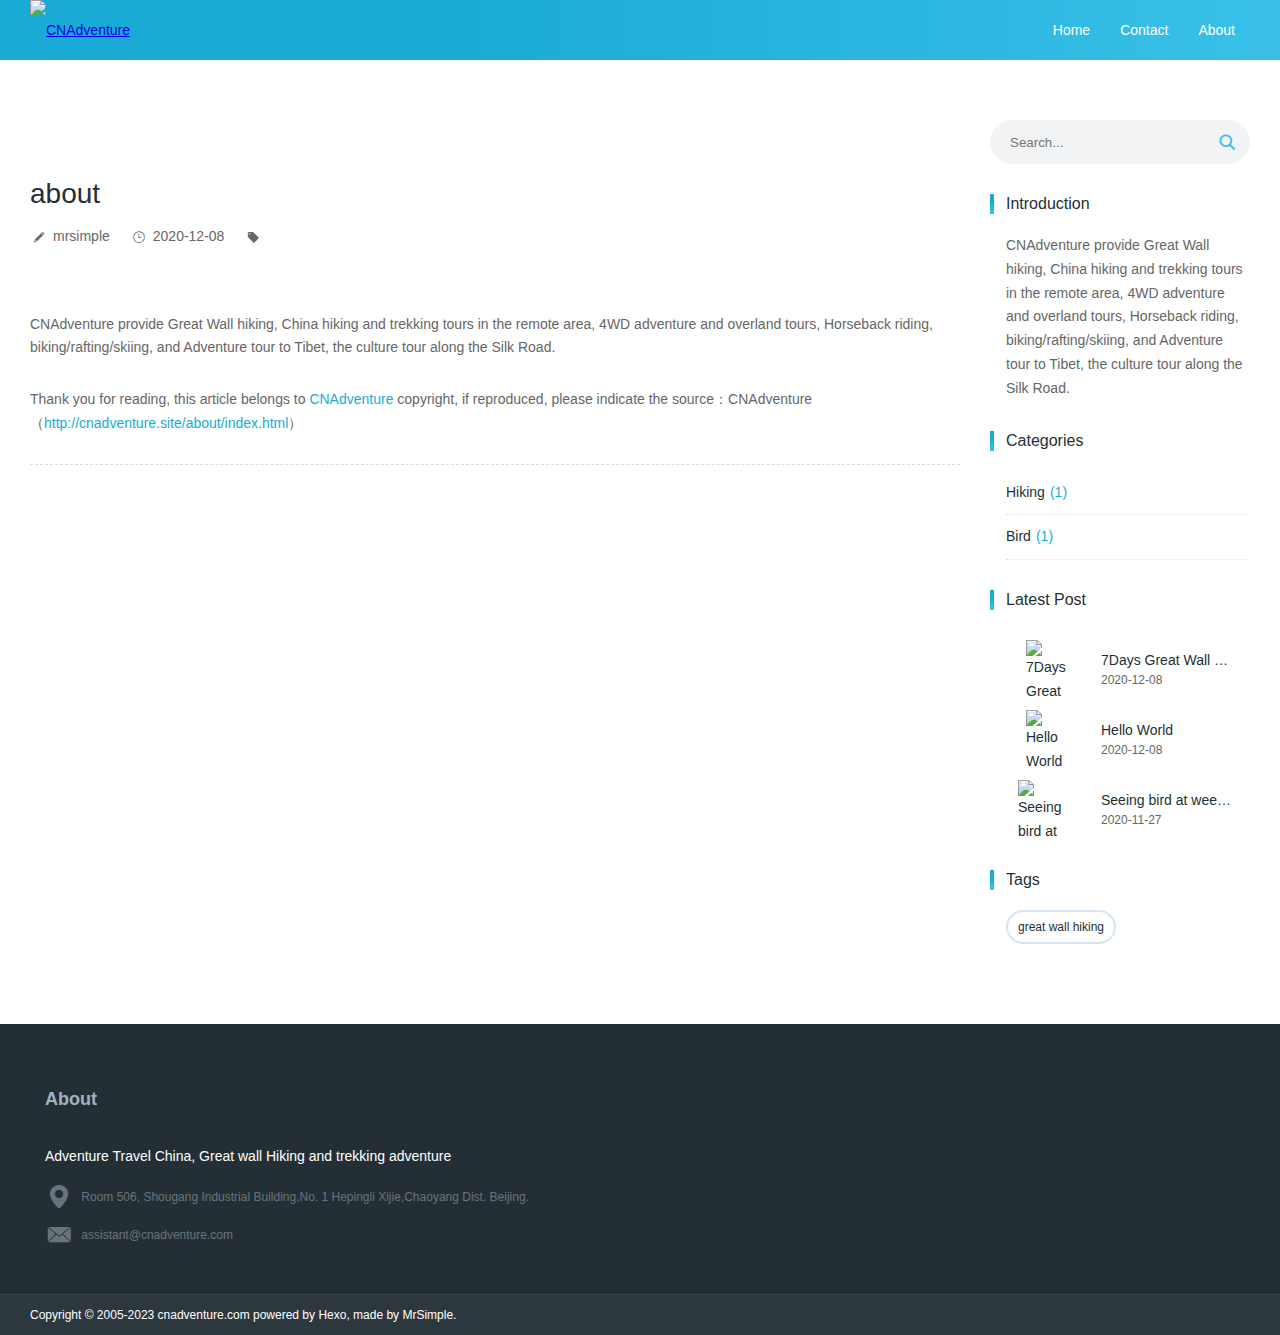
==== about/index.html @ 5b3c6d32 "Site updated: 2020-12-08 16:48:23" ====
<!DOCTYPE html><html lang="en"><head><meta charset="utf-8"><title>about | China Adventure Tours</title><meta http-equiv="X-UA-Compatible" content="IE=Edge,chrome=1"><meta name="viewport" content="width=device-width,initial-scale=1,maximum-scale=1,user-scalable=no"><meta name="format-detection" content="telephone=no"><meta name="author" content="[object Object]"><meta name="designer" content="minfive"><meta name="keywords" content="China Adventure Tours, Great Wall Adventure, hiking vacations, trekking,4WD adventure, 4X4 adventure tours, Tibet adventure tours, Silk road, biking, Wildlife"><meta name="description" content="CNAdventure provide Great Wall hiking, China hiking and trekking tours in the remote area, 4WD adventure and overland tours, Horseback riding, biking/rafting/skiing, and Adventure tour to Tibet, the culture tour along the Silk Road."><meta name="apple-mobile-web-app-capable" content="yes"><meta name="apple-mobile-web-app-status-bar-style" content="black"><meta name="format-detection" content="telephone=yes"><meta name="mobile-web-app-capable" content="yes"><meta name="robots" content="all"><link rel="canonical" href="http://cnadventure.site/about/index.html"><link rel="icon" type="image/png" href="https://img-blog.csdnimg.cn/20201208153813912.png" sizes="32x32"><link rel="stylesheet" href="/scss/base/index.css"><link rel="alternate" href="/atom.xml" title="CNAdventure" type="application/atom+xml"><link rel="stylesheet" href="/scss/views/page/post.css"><meta name="generator" content="Hexo 5.2.0"></head><body ontouchstart><div id="page-loading" class="page page-loading" style="background-image:url(https://blog.static.minfive.com/other/loader.gif)"></div><div id="page" class="page js-hidden"><header class="page__small-header page__header--small"><nav class="page__navbar"><div class="page__container navbar-container"><a class="page__logo" href="/" title="CNAdventure" alt="CNAdventure"><img src="https://img-blog.csdnimg.cn/20201208153813912.png" alt="CNAdventure"></a><nav class="page__nav"><ul class="nav__list clearfix"><li class="nav__item"><a href="/" alt="Home" title="Home">Home</a></li><li class="nav__item"><a href="/contact" alt="Contact" title="Contact">Contact</a></li><li class="nav__item"><a href="/about" alt="About" title="About">About</a></li></ul></nav><button class="page__menu-btn" type="button"><i class="iconfont icon-menu"></i></button></div></nav></header><main class="page__container page__main"><div class="page__content"><article class="page__post"><header class="post__info"><h1 class="post__title">about</h1><div class="post__mark"><div class="mark__block"><i class="mark__icon iconfont icon-write"></i><ul class="mark__list clearfix"><li class="mark__item"><a target="_blank" rel="noopener" href="http://github.com/hehonghui">mrsimple</a></li></ul></div><div class="mark__block"><i class="mark__icon iconfont icon-time"></i><ul class="mark__list clearfix"><li class="mark__item"><span>2020-12-08</span></li></ul></div><div class="mark__block"><i class="mark__icon iconfont icon-tab"></i><ul class="mark__list clearfix"></ul></div></div></header><div class="post__content"><p>CNAdventure provide Great Wall hiking, China hiking and trekking tours in the remote area, 4WD adventure and overland tours, Horseback riding, biking/rafting/skiing, and Adventure tour to Tibet, the culture tour along the Silk Road.</p><div class="post-announce">Thank you for reading, this article belongs to <a href="http://cnadventure.site">CNAdventure</a> copyright, if reproduced, please indicate the source：CNAdventure（<a href="http://cnadventure.site/about/index.html">http://cnadventure.site/about/index.html</a>）</div><div class="post__prevs"><div class="post__prev"></div><div class="post__prev post__prev--right"></div></div></div></article></div><aside class="page__sidebar"><form id="page-search-from" class="page__search-from" action="/search/"><label class="search-form__item"><input class="input" type="text" name="search" placeholder="Search..."> <i class="iconfont icon-search"></i></label></form><div class="sidebar__block"><h3 class="block__title">Introduction</h3><p class="block__text">CNAdventure provide Great Wall hiking, China hiking and trekking tours in the remote area, 4WD adventure and overland tours, Horseback riding, biking/rafting/skiing, and Adventure tour to Tibet, the culture tour along the Silk Road.</p></div><div class="sidebar__block"><h3 class="block__title">Categories</h3><ul class="block-list"><li class="block-list-item"><a class="block-list-link" href="/categories/Hiking/">Hiking</a><span class="block-list-count">1</span></li><li class="block-list-item"><a class="block-list-link" href="/categories/Bird/">Bird</a><span class="block-list-count">1</span></li></ul></div><div class="sidebar__block"><h3 class="block__title">Latest Post</h3><ul class="block-list latest-post-list"><li class="latest-post-item"><a href="/2020/12/08/7Days-Great-Wall-Hiking/" title="7Days Great Wall Hiking"><div class="item__cover"><img src="https://user-images.githubusercontent.com/75601190/101324673-937af400-38a5-11eb-88a3-3d003afc3def.JPG" alt="7Days Great Wall Hiking"></div><div class="item__info"><h3 class="item__title">7Days Great Wall Hiking</h3><span class="item__text">2020-12-08</span></div></a></li><li class="latest-post-item"><a href="/2020/12/08/hello-world/" title="Hello World"><div class="item__cover"><img src="https://media.istockphoto.com/photos/great-wall-picture-id1051651510?b=1&k=6&m=1051651510&s=170667a&w=0&h=GGEyjSM1LxSnq-tvLRw057S_jQP8WgBnbUMtSxBmeWM=" alt="Hello World"></div><div class="item__info"><h3 class="item__title">Hello World</h3><span class="item__text">2020-12-08</span></div></a></li><li class="latest-post-item"><a href="/2020/11/27/great-wall-hiking-day3/" title="Seeing bird at weekend"><div class="item__cover"><img src="http://img01.1sucai.com/180329/330819-1P32910251141.jpg" alt="Seeing bird at weekend"></div><div class="item__info"><h3 class="item__title">Seeing bird at weekend</h3><span class="item__text">2020-11-27</span></div></a></li></ul></div><div class="sidebar__block"><h3 class="block__title">Tags</h3><ul class="block-list tag-list clearfix"><li class="tag-item"><a class="tag-link" href="/tags/great-wall-hiking/">great wall hiking</a></li></ul></div></aside></main><footer class="page__footer"><section class="footer__top"><div class="page__container footer__container"><div class="footer-top__item footer-top__item--2"><h3 class="item__title">About</h3><div class="item__content"><p class="item__text">Adventure Travel China, Great wall Hiking and trekking adventure</p><ul class="footer__contact-info"><li class="contact-info__item"><i class="iconfont icon-address"></i> <span>Room 506, Shougang Industrial Building,No. 1 Hepingli Xijie,Chaoyang Dist. Beijing.</span></li><li class="contact-info__item"><i class="iconfont icon-email2"></i> <span>assistant@cnadventure.com</span></li></ul></div></div></div></section><section class="footer__bottom"><div class="page__container footer__container"><p class="footer__copyright">Copyright © 2005-2023 <a href="https://cnadventure.com" target="_blank">cnadventure.com</a> powered by <a href="http://hexo.io/" target="_blank">Hexo</a>, made by <a href="https://github.com/hehonghui" target="_blank">MrSimple</a>.</p><ul class="footer__social-network clearfix"></ul></div></section></footer><div id="back-top" class="back-top back-top--hidden js-hidden"><i class="iconfont icon-top"></i></div></div><script src="/js/common.js"></script><script src="/js/page/post.js"></script><script async src="//busuanzi.ibruce.info/busuanzi/2.3/busuanzi.pure.mini.js"></script></body></html>
---- scss/base/index.css ----
@charset "UTF-8";@font-face{font-family:iconfont;src:url(../../fonts/iconfont.eot?t=1503327386217);src:url(../../fonts/iconfont.eot?t=1503327386217#iefix) format("embedded-opentype"),url(../../fonts/iconfont.woff?t=1503327386217) format("woff"),url(../../fonts/iconfont.ttf?t=1503327386217) format("truetype"),url(../../fonts/iconfont.svg?t=1503327386217#iconfont) format("svg")}.iconfont{font-family:iconfont!important;font-size:inherit;font-style:normal;-webkit-font-smoothing:antialiased;-moz-osx-font-smoothing:grayscale}.icon-enter:before{content:"\e608"}.icon-menu:before{content:"\e6c1"}.icon-eye:before{content:"\e6c0"}.icon-tab:before{content:"\e694"}.icon-twitter:before{content:"\e8aa"}.icon-search:before{content:"\e60d"}.icon-weibo:before{content:"\e67f"}.icon-comment:before{content:"\e69a"}.icon-time:before{content:"\e61e"}.icon-douban:before{content:"\e796"}.icon-zhihu:before{content:"\e619"}.icon-write:before{content:"\e605"}.icon-loader:before{content:"\e604"}.icon-address:before{content:"\e603"}.icon-share:before{content:"\e669"}.icon-like:before{content:"\e60f"}.icon-github:before{content:"\e600"}.icon-rss:before{content:"\e7ea"}.icon-email2:before{content:"\e63d"}.icon-next:before{content:"\e60c"}.icon-prev:before{content:"\e63f"}.icon-email:before{content:"\e665"}.icon-thanks:before{content:"\e6cc"}.icon-telegram:before{content:"\e731"}.icon-top:before{content:"\e6cd"}.icon-category:before{content:"\e622"}.icon-quotes:before{content:"\e63a"}.icon-facebook:before{content:"\e601"}.icon-in:before{content:"\e602"}*{box-sizing:border-box}body{margin:0;padding:0;font-family:-apple-system,BlinkMacSystemFont,"Segoe UI",Helvetica,Arial,"PingFang SC","Lantinghei SC","Microsoft Yahei","Hiragino Sans GB","Microsoft Sans Serif","WenQuanYi Micro Hei",sans;font-size:14px;color:#666;line-height:1.7;background-color:#fff}.link{font-size:inherit;text-decoration:none;transition:color .3s}.link:hover{color:#3ac0e8}.clearfix::after{content:'';display:table;clear:both}.js-open{display:block!important}.js-hidden{display:none!important}.js-ease-out-leave{transition:transform .5s ease-out,opacity .5s ease-out!important}.js-ease-out-enter-active{transform:translateY(0)!important;opacity:1!important}.js-ease-out-leave-active{transform:translateY(40px);opacity:0}@-webkit-keyframes animations{0%{transform-origin:center bottom;transform:translateY(-80px) scale(0);opacity:0}25%{transform-origin:center bottom;transform:translateY(-120px) scale(.25);opacity:.25}60%{transform-origin:center;transform:translateY(0) scale(.6);opacity:.5}100%{transform-origin:center;transform:translateY(0) scale(1);opacity:1}}@keyframes animations{0%{transform-origin:center bottom;transform:translateY(-80px) scale(0);opacity:0}25%{transform-origin:center bottom;transform:translateY(-120px) scale(.25);opacity:.25}60%{transform-origin:center;transform:translateY(0) scale(.6);opacity:.5}100%{transform-origin:center;transform:translateY(0) scale(1);opacity:1}}.js-animation{-webkit-animation:animations 1s linear forwards;animation:animations 1s linear forwards}@media screen and (min-width:736px){body .page__main{padding-top:80px;padding-bottom:80px}}@media screen and (min-width:980px){body .page__container{width:950px}body .page__sidebar{width:260px;margin-top:0}body .page__content{flex:1}}@media screen and (min-width:1280px){body .page__container{width:1250px}}.page{position:relative;display:flex;flex-direction:column;min-height:100vh}.page__container{flex:1;position:relative;width:100%;margin:0 auto;padding:0 15px}.page__main{display:flex;flex-wrap:wrap;padding-top:40px;padding-bottom:40px}.page__content{width:100%}.page__sidebar{width:100%;margin-top:60px}@media screen and (max-width:736px){body .page__header--small .nav__list{background:#19abd6;background:linear-gradient(to right,#19abd6 35%,#3ac0e8 100%)}body .page__menu-btn{display:inline-block}body .page__navbar{height:60px}body .page__nav{position:absolute;top:100%;left:0;width:100%;transform-origin:top;transform:translateY(-20%) scaleY(.8);opacity:0;z-index:-1;display:none}body .page__nav--open{transform:translateY(0) scaleY(1);opacity:1}body .page__nav .nav__list{border-top:1px solid rgba(255,255,255,.1);padding:0 15px}body .page__nav .nav__item{float:none;text-align:right;margin-top:10px}body .page__nav .nav__item>a{height:40px;line-height:40px}body .page__logo{margin:0}}.page__header{display:block;position:relative;height:350px;background:center no-repeat;background-size:cover;color:#fff}.page__header::before{content:'';position:absolute;height:100%;width:100%;background-color:rgba(64,84,90,.6)}.page__header--small .page__navbar{height:60px;background:#19abd6;background:linear-gradient(to right,#19abd6 35%,#3ac0e8 100%)}.page__header--small .page__logo{margin:0}.page__header--small .page__nav .nav__item a:hover{color:#0e627b}.page__small-header{height:40px}.page__navbar{position:fixed;top:0;left:0;width:100%;background-color:transparent;height:90px;transition:height .3s;z-index:100}.page__navbar .navbar-container{display:flex;justify-content:space-between;align-items:center}.page__logo{display:block;height:60px;line-height:60px;margin:15px 0;text-align:center;transition:margin .3s}.page__logo>img{display:block;height:100%}.page__nav{transition:transform .3s,opacity .3s}.page__nav .nav__list{margin:0;padding:0;border-color:transparent;transition:border-color .3s}.page__nav .nav__item{float:left;list-style:none}.page__nav .nav__item>a{display:block;height:60px;line-height:60px;padding:0 15px;font-size:inherit;text-decoration:none;transition:color .3s;color:#fff}.page__nav .nav__item>a:hover{color:#19abd6}.page__info{position:absolute;left:0;top:calc(50% + 45px);transform:translateY(-50%);display:block;width:100%;text-align:center}.page__info .info__title{margin:0;font-size:30px;font-weight:700;line-height:1.1}.page__info .info__hr{margin:20px auto;height:2px;width:160px;border:0;color:#19abd6;background:#19abd6;background:linear-gradient(to right,#19abd6 35%,#3ac0e8 100%)}.page__info .info__desc{font-size:14px}.page__menu-btn{display:none;border:0;background:0 0;outline:0;-webkit-appearance:none;-moz-appearance:none;appearance:none;cursor:pointer;padding:10px;color:#fff;font-size:28px}.page__menu-btn>i{display:block}.page__paginator{margin-top:45px;line-height:1;text-align:center}.paginator__list{display:inline-block;margin:0;padding:0;list-style:none}.paginator__item{float:left}.paginator__item+.paginator__item{margin-left:5px}.paginator__item>a{display:block;height:32px;width:32px;text-align:center;line-height:32px;border-radius:50%;overflow:hidden;background-color:#d8e5f3;color:#40545a;text-decoration:none;transition:background .3s}.paginator__item>a:hover{background-color:#8ab1db}.paginator__item>span{display:block;height:32px;width:32px;text-align:center;line-height:32px;border-radius:50%;overflow:hidden;background-color:transparent;color:#40545a;text-decoration:none}.page__search-from{display:block;font-size:12px}.page__search-from .search-form__item{position:relative;display:block}.page__search-from .search-form__item>input{display:block;width:100%;height:44px;padding:8px 46px 8px 20px;outline:0;color:inherit;border:none;border-radius:22px;-webkit-appearance:none;-moz-appearance:none;appearance:none;background-color:rgba(164,177,191,.15);box-shadow:none;transition:box-shadow .3s}.page__search-from .search-form__item>input:focus,.page__search-from .search-form__item>input:hover{box-shadow:inset 0 0 0 2px #3ac0e8}.page__search-from .search-form__item>i{position:absolute;top:50%;right:14px;transform:translateY(-50%);font-size:18px;color:#3ac0e8}.sidebar__img{display:block;width:100%;max-width:240px;margin:0 auto 30px}.sidebar__img>img{display:block;width:100%;height:auto}.sidebar__block{position:relative;display:block;width:100%}.sidebar__block .block__title{position:relative;color:#242f35;font-size:16px;padding-left:16px;margin:30px auto 20px;font-weight:400;height:20px;line-height:20px}.sidebar__block .block__title:before{content:'';display:block;position:absolute;width:4px;height:100%;top:0;left:0;z-index:-1;background:#19abd6;background:linear-gradient(to bottom,#19abd6 35%,#3ac0e8 100%) left center no-repeat;background-size:100%}.sidebar__block .block__text{margin:0;padding-left:16px}.sidebar__block .block-list{margin:0;margin-top:30px;padding:0;padding-left:16px;width:100%;color:#242f35}.sidebar__block .block-list-item{list-style:none;width:100%;padding-bottom:10px;border-bottom:1px dotted #d8e5f3}.sidebar__block .block-list-item+.block-list-item{margin-top:10px}.sidebar__block .block-list-item .block-list-link{font-size:inherit;text-decoration:none;transition:color .3s;color:#242f35}.sidebar__block .block-list-item .block-list-link:hover{color:#19abd6}.sidebar__block .block-list-item .block-list-count{margin-left:5px;color:#19abd6}.sidebar__block .block-list-item .block-list-count::before{content:'('}.sidebar__block .block-list-item .block-list-count::after{content:')'}.sidebar__block .tag-list{margin-top:-5px;margin-right:-10px}.sidebar__block .tag-item{float:left;list-style:none;margin-right:10px;margin-top:5px}.sidebar__block .tag-link{display:block;height:34px;border:2px solid #d8e5f3;border-radius:34px;font-size:12px;line-height:22px;color:#242f35;padding:4px 10px;text-decoration:none;transition:color .3s,border-color .3s}.sidebar__block .tag-link:hover{color:#19abd6;border-color:#19abd6}.sidebar__block .latest-post-item{list-style:none;width:100%}.sidebar__block .latest-post-item+.latest-post-item{margin-top:10px}.sidebar__block .latest-post-item>a{display:flex;align-items:center;width:100%;text-decoration:none;color:#242f35}.sidebar__block .latest-post-item>a:hover .item__title{color:#19abd6}.sidebar__block .latest-post-item .item__cover{position:relative;display:block;width:80px;height:60px;overflow:hidden}.sidebar__block .latest-post-item .item__cover>img{position:absolute;top:50%;left:50%;transform:translate(-50%,-50%);display:block;height:100%}.sidebar__block .latest-post-item .item__info{display:block;width:calc(100% - 80px);padding:8px 15px;line-height:1.4}.sidebar__block .latest-post-item .item__title{margin:0;font-weight:400;font-size:14px;overflow:hidden;text-overflow:ellipsis;white-space:nowrap;transition:color .3s}.sidebar__block .latest-post-item .item__text{font-size:12px;color:#666;overflow:hidden;text-overflow:ellipsis;white-space:nowrap}@media screen and (max-width:980px){body .footer__bottom{padding:30px 0}body .footer__container{flex-direction:column}body .footer__copyright{margin-bottom:10px}}.footer__top{padding:30px 0;background-color:#242f35;border-bottom:1px solid rgba(255,255,255,.1);color:#fff}.footer__top .footer__container{align-items:flex-start}.footer__bottom{display:block;background-color:#2d383e;color:#fff;padding:10px 0}.footer__bottom a{font-size:inherit;text-decoration:none;transition:color .3s;color:#fff}.footer__bottom a:hover{color:#19abd6}.footer__container{display:flex;justify-content:space-between;align-items:center}.footer-top__item,.footer-top__item--2{flex:1;width:100%;padding:0 15px 15px}.footer-top__item--2{flex:2}.footer-top__item .item__title,.footer-top__item--2 .item__title{color:#a4b1bf;font-size:18px;margin:30px 0;text-transform:capitalize}.footer-top__list{list-style:none;margin:0;padding:0}.footer-top__list .list-item+.list-item{margin-top:12px}.footer-top__list .list-item>a{font-size:inherit;text-decoration:none;transition:color .3s;color:#fff}.footer-top__list .list-item>a:hover{color:#19abd6}.footer__contact-info{margin:0;padding:0;list-style:none;line-height:1}.footer__contact-info .contact-info__item{color:#69747a;font-size:12px}.footer__contact-info .contact-info__item+.contact-info__item{margin-top:10px}.footer__contact-info .contact-info__item i{font-size:28px;margin-right:5px;vertical-align:middle}.footer__contact-info .contact-info__item span{vertical-align:middle}.footer__image{display:flex;align-items:center;justify-content:center;align-self:stretch}.footer__image>img{display:block;width:100%;height:auto;max-width:160px;margin-top:30px}.footer__copyright{margin:0;font-size:12px;text-align:center}.footer__social-network{margin:0;padding:0;list-style:none;font-size:24px;line-height:1.2}.footer__social-network .social-network__item{float:left;transition:transform .3s}.footer__social-network .social-network__item:hover{transform:rotate(360deg)}.footer__social-network .social-network__item+.social-network__item{margin-left:15px}.back-top{position:fixed;display:block;width:50px;height:50px;font-size:25px;right:1em;bottom:3em;text-align:center;color:#fff;transition:background .3s,opacity .3s;background:#19abd6;background:linear-gradient(to right,#19abd6 35%,#3ac0e8 100%);background-size:200% auto;border-radius:50%;cursor:pointer;opacity:1;z-index:100}.back-top:hover{background-position:right center}.back-top>i{display:inline-block;line-height:50px}.back-top--hidden{opacity:0}.page-loading{background:center no-repeat;background-size:auto}
---- scss/views/page/post.css ----
.clearfix::after{content:'';display:table;clear:both}@media screen and (min-width:980px){body .page__post{margin-right:30px}}.page__content{overflow:hidden}.post__cover{width:100%}.post__cover>img{display:block;width:100%}.post__info{margin:60px 0}.post__title{font-size:2em;color:#242f35;margin:.5em 0;font-weight:400;line-height:1}.post__mark{display:flex;width:100%;flex-wrap:wrap}.mark__block{display:flex;align-items:center;margin-right:15px}.mark__block .mark__icon{font-size:18px;margin-right:5px}.mark__block .mark__list{list-style:none;margin:0;padding:0}.mark__block .mark__item{float:left;margin-right:5px}.mark__block .mark__item>span{vertical-align:middle}.mark__block .mark__item>a{font-size:inherit;text-decoration:none;transition:color .3s;color:#666;vertical-align:middle}.mark__block .mark__item>a:hover{color:#19abd6}.mark__block .mark__item:not(:last-child)::after{display:inline-block;content:','}.post__content{word-wrap:break-word;overflow-wrap:break-word}.post__content h1{font-size:2em}.post__content h2{font-size:1.8em}.post__content h3{font-size:1.6em}.post__content h4{font-size:1.4em}.post__content h5{font-size:1.2em}.post__content h6{font-size:1em}.post__content a,.post__content abbr,.post__content acronym,.post__content address,.post__content applet,.post__content big,.post__content blockquote,.post__content body,.post__content caption,.post__content cite,.post__content code,.post__content dd,.post__content del,.post__content dfn,.post__content div,.post__content dl,.post__content dt,.post__content em,.post__content fieldset,.post__content form,.post__content h1,.post__content h2,.post__content h3,.post__content h4,.post__content h5,.post__content h6,.post__content html,.post__content iframe,.post__content img,.post__content ins,.post__content kbd,.post__content label,.post__content legend,.post__content li,.post__content object,.post__content ol,.post__content p,.post__content pre,.post__content q,.post__content s,.post__content samp,.post__content small,.post__content span,.post__content strike,.post__content strong,.post__content sub,.post__content sup,.post__content table,.post__content tbody,.post__content td,.post__content tfoot,.post__content th,.post__content thead,.post__content tr,.post__content tt,.post__content ul,.post__content var{margin:0;padding:0;border:0;outline:0;font-family:inherit;vertical-align:baseline}.post__content blockquote,.post__content dl,.post__content h1,.post__content h2,.post__content h3,.post__content h4,.post__content h5,.post__content h6,.post__content img,.post__content ol,.post__content p,.post__content ul{margin:0;outline:0;border:0}.post__content blockquote:not(:last-child),.post__content dl:not(:last-child),.post__content h1:not(:last-child),.post__content h2:not(:last-child),.post__content h3:not(:last-child),.post__content h4:not(:last-child),.post__content h5:not(:last-child),.post__content h6:not(:last-child),.post__content img:not(:last-child),.post__content ol:not(:last-child),.post__content p:not(:last-child),.post__content ul:not(:last-child){margin-bottom:21px}.post__content h1,.post__content h2,.post__content h3,.post__content h4,.post__content h5,.post__content h6{line-height:1;font-weight:400;color:#242f35;margin-top:35px}.post__content dl,.post__content ol,.post__content ul{padding-left:1.5em}.post__content blockquote{position:relative;padding:1.5em;border-left:5px solid #e4e4e4;background-color:rgba(164,177,191,.1);overflow:hidden}.post__content a{color:#19abd6;transition:color .3s;text-decoration:none}.post__content a:active,.post__content a:hover{color:#3ac0e8;text-decoration:underline}.post__content .highlight{background-color:#272822;margin:21px 0;color:#fff;padding:.5em;-webkit-overflow-scrolling:touch;overflow:auto;font-size:12px;font-family:SFMono-Regular,Consolas,"Liberation Mono",Menlo,Courier,monospace}.post__content .highlight+.post__content .highlight{margin:10px 0}.post__content .highlight+.post__content .highlight:last-child{margin-bottom:21px}.post__content .highlight table{width:auto;margin:0;border:0}.post__content .highlight table tr td,.post__content .highlight table tr th{border:0;padding:0;background-color:transparent!important}.post__content .highlight .line{height:22px}.post__content .highlight .gutter pre{min-width:18px;margin-right:.8em;text-align:right;color:#8f908a}.post__content .highlight .code .tag .name{color:#f92672}.post__content .highlight .code .tag .attr{color:#74e22e}.post__content .highlight .code .tag .string{color:#e6db74}.post__content .highlight .code .comment{color:#75715e}.post__content .highlight .code .keyword{color:#66d9ef}.post__content .highlight .code .attr{color:#e6db74}.post__content .highlight .code .literal,.post__content .highlight .code .number{color:#ae81ff}.post__content .highlight .code .string{color:#e6db74}.post__content .highlight .code .built_in{color:#66d9ef}.post__content .highlight .code .function{color:#66d9ef}.post__content .highlight .code .function .params{color:#fd9720}.post__content code{padding:0 .4em;margin:0;background-color:rgba(27,31,35,.05);border-radius:3px;font-weight:400;word-break:break-all}.post__content hr{border:0;border-top:1px solid #e4e4e4;margin:1.5em 0}.post__content img{max-width:100%}.post__content img:not(:last-child){margin-bottom:10px}.post__content table{width:100%;border:1px solid #d8e5f3;border-collapse:collapse}.post__content table th{font-weight:700}.post__content table td,.post__content table th{padding:.5em;text-align:left;border:1px solid #ddd}.post__content table tbody>tr:nth-child(2n+1)>td{background-color:rgba(102,128,153,.05)}.post__content .post-announce{margin:2em 0}.post__content .post__prevs{display:flex;width:100%;font-size:0;font-weight:700;padding-top:10px;border-top:1px dashed #ddd}.post__content .post__prev{flex:1 0 0;overflow:hidden}.post__content .post__prev>a{font-size:14px;display:inline-block;max-width:100%;overflow:hidden;text-overflow:ellipsis;white-space:nowrap;color:#666;text-decoration:none;cursor:pointer;transition:color .3s;text-decoration:none}.post__content .post__prev>a.actived{color:#3ac0e8}.post__content .post__prev>a:active,.post__content .post__prev>a:hover{color:#3ac0e8}.post__content .post__prev>a>i{font-size:16px}.post__content .post__prev--right{text-align:right}
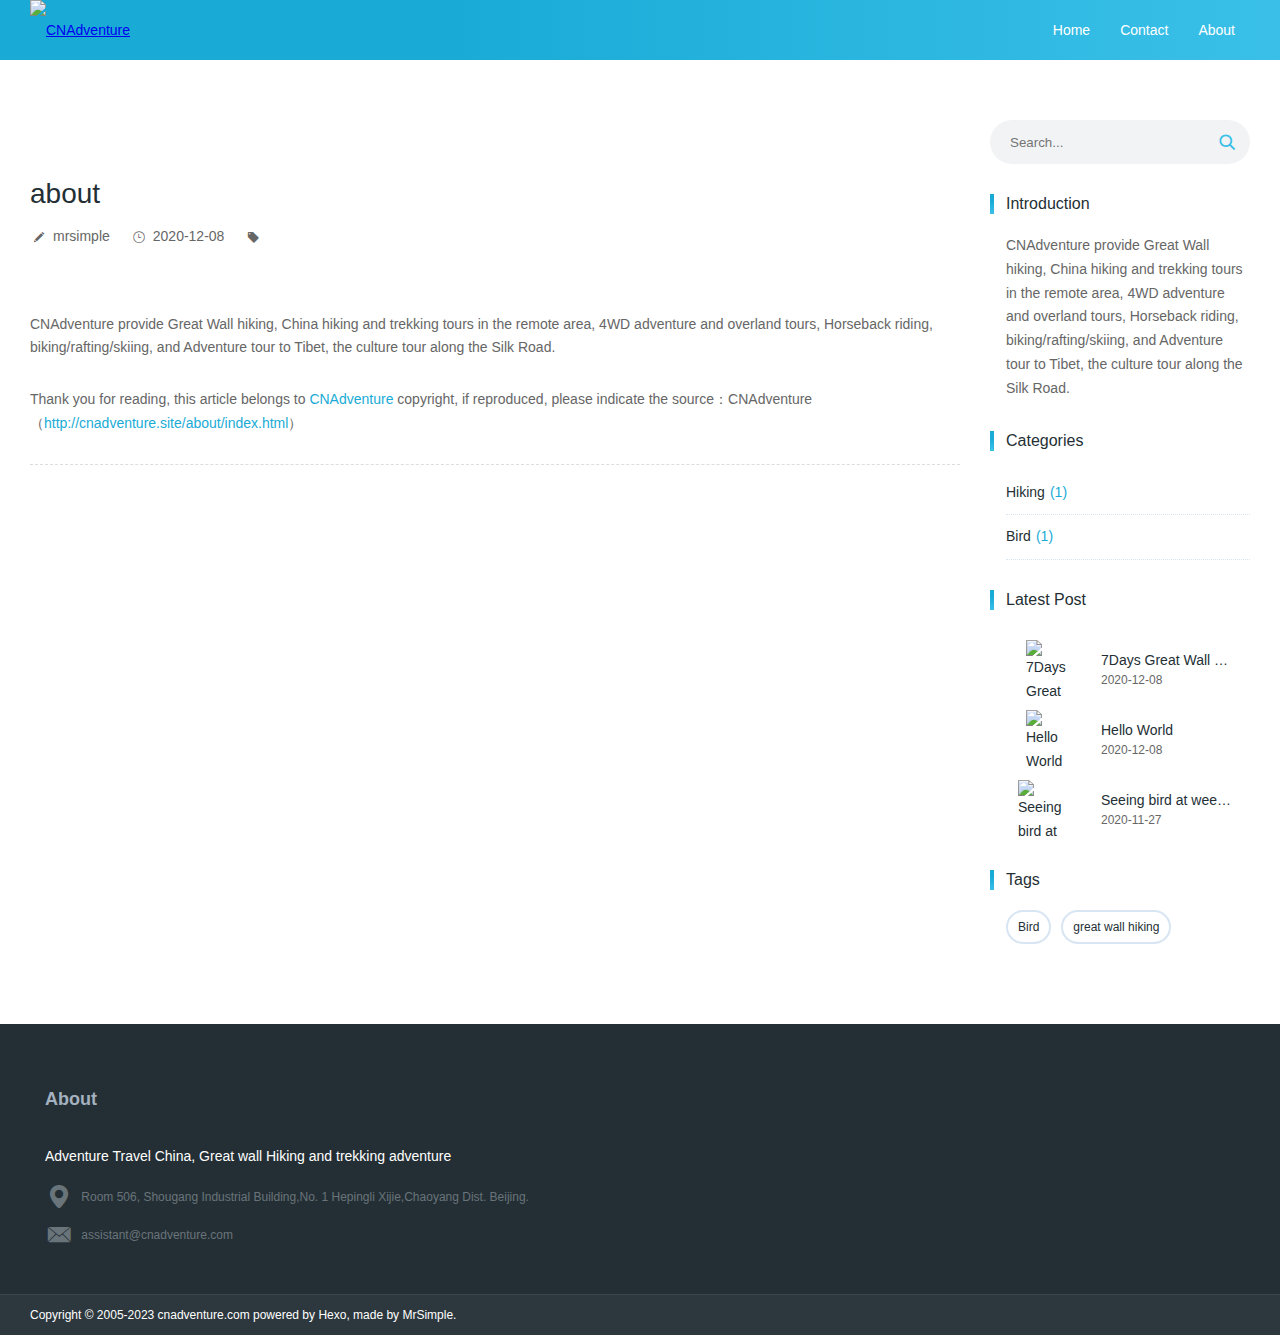
==== commit 30749458: "Site updated: 2020-12-08 17:26:44" ====
--- a/about/index.html
+++ b/about/index.html
@@ -1 +1 @@
-<!DOCTYPE html><html lang="en"><head><meta charset="utf-8"><title>about | China Adventure Tours</title><meta http-equiv="X-UA-Compatible" content="IE=Edge,chrome=1"><meta name="viewport" content="width=device-width,initial-scale=1,maximum-scale=1,user-scalable=no"><meta name="format-detection" content="telephone=no"><meta name="author" content="[object Object]"><meta name="designer" content="minfive"><meta name="keywords" content="China Adventure Tours, Great Wall Adventure, hiking vacations, trekking,4WD adventure, 4X4 adventure tours, Tibet adventure tours, Silk road, biking, Wildlife"><meta name="description" content="CNAdventure provide Great Wall hiking, China hiking and trekking tours in the remote area, 4WD adventure and overland tours, Horseback riding, biking/rafting/skiing, and Adventure tour to Tibet, the culture tour along the Silk Road."><meta name="apple-mobile-web-app-capable" content="yes"><meta name="apple-mobile-web-app-status-bar-style" content="black"><meta name="format-detection" content="telephone=yes"><meta name="mobile-web-app-capable" content="yes"><meta name="robots" content="all"><link rel="canonical" href="http://cnadventure.site/about/index.html"><link rel="icon" type="image/png" href="https://img-blog.csdnimg.cn/20201208153813912.png" sizes="32x32"><link rel="stylesheet" href="/scss/base/index.css"><link rel="alternate" href="/atom.xml" title="CNAdventure" type="application/atom+xml"><link rel="stylesheet" href="/scss/views/page/post.css"><meta name="generator" content="Hexo 5.2.0"></head><body ontouchstart><div id="page-loading" class="page page-loading" style="background-image:url(https://blog.static.minfive.com/other/loader.gif)"></div><div id="page" class="page js-hidden"><header class="page__small-header page__header--small"><nav class="page__navbar"><div class="page__container navbar-container"><a class="page__logo" href="/" title="CNAdventure" alt="CNAdventure"><img src="https://img-blog.csdnimg.cn/20201208153813912.png" alt="CNAdventure"></a><nav class="page__nav"><ul class="nav__list clearfix"><li class="nav__item"><a href="/" alt="Home" title="Home">Home</a></li><li class="nav__item"><a href="/contact" alt="Contact" title="Contact">Contact</a></li><li class="nav__item"><a href="/about" alt="About" title="About">About</a></li></ul></nav><button class="page__menu-btn" type="button"><i class="iconfont icon-menu"></i></button></div></nav></header><main class="page__container page__main"><div class="page__content"><article class="page__post"><header class="post__info"><h1 class="post__title">about</h1><div class="post__mark"><div class="mark__block"><i class="mark__icon iconfont icon-write"></i><ul class="mark__list clearfix"><li class="mark__item"><a target="_blank" rel="noopener" href="http://github.com/hehonghui">mrsimple</a></li></ul></div><div class="mark__block"><i class="mark__icon iconfont icon-time"></i><ul class="mark__list clearfix"><li class="mark__item"><span>2020-12-08</span></li></ul></div><div class="mark__block"><i class="mark__icon iconfont icon-tab"></i><ul class="mark__list clearfix"></ul></div></div></header><div class="post__content"><p>CNAdventure provide Great Wall hiking, China hiking and trekking tours in the remote area, 4WD adventure and overland tours, Horseback riding, biking/rafting/skiing, and Adventure tour to Tibet, the culture tour along the Silk Road.</p><div class="post-announce">Thank you for reading, this article belongs to <a href="http://cnadventure.site">CNAdventure</a> copyright, if reproduced, please indicate the source：CNAdventure（<a href="http://cnadventure.site/about/index.html">http://cnadventure.site/about/index.html</a>）</div><div class="post__prevs"><div class="post__prev"></div><div class="post__prev post__prev--right"></div></div></div></article></div><aside class="page__sidebar"><form id="page-search-from" class="page__search-from" action="/search/"><label class="search-form__item"><input class="input" type="text" name="search" placeholder="Search..."> <i class="iconfont icon-search"></i></label></form><div class="sidebar__block"><h3 class="block__title">Introduction</h3><p class="block__text">CNAdventure provide Great Wall hiking, China hiking and trekking tours in the remote area, 4WD adventure and overland tours, Horseback riding, biking/rafting/skiing, and Adventure tour to Tibet, the culture tour along the Silk Road.</p></div><div class="sidebar__block"><h3 class="block__title">Categories</h3><ul class="block-list"><li class="block-list-item"><a class="block-list-link" href="/categories/Hiking/">Hiking</a><span class="block-list-count">1</span></li><li class="block-list-item"><a class="block-list-link" href="/categories/Bird/">Bird</a><span class="block-list-count">1</span></li></ul></div><div class="sidebar__block"><h3 class="block__title">Latest Post</h3><ul class="block-list latest-post-list"><li class="latest-post-item"><a href="/2020/12/08/7Days-Great-Wall-Hiking/" title="7Days Great Wall Hiking"><div class="item__cover"><img src="https://user-images.githubusercontent.com/75601190/101324673-937af400-38a5-11eb-88a3-3d003afc3def.JPG" alt="7Days Great Wall Hiking"></div><div class="item__info"><h3 class="item__title">7Days Great Wall Hiking</h3><span class="item__text">2020-12-08</span></div></a></li><li class="latest-post-item"><a href="/2020/12/08/hello-world/" title="Hello World"><div class="item__cover"><img src="https://media.istockphoto.com/photos/great-wall-picture-id1051651510?b=1&k=6&m=1051651510&s=170667a&w=0&h=GGEyjSM1LxSnq-tvLRw057S_jQP8WgBnbUMtSxBmeWM=" alt="Hello World"></div><div class="item__info"><h3 class="item__title">Hello World</h3><span class="item__text">2020-12-08</span></div></a></li><li class="latest-post-item"><a href="/2020/11/27/great-wall-hiking-day3/" title="Seeing bird at weekend"><div class="item__cover"><img src="http://img01.1sucai.com/180329/330819-1P32910251141.jpg" alt="Seeing bird at weekend"></div><div class="item__info"><h3 class="item__title">Seeing bird at weekend</h3><span class="item__text">2020-11-27</span></div></a></li></ul></div><div class="sidebar__block"><h3 class="block__title">Tags</h3><ul class="block-list tag-list clearfix"><li class="tag-item"><a class="tag-link" href="/tags/great-wall-hiking/">great wall hiking</a></li></ul></div></aside></main><footer class="page__footer"><section class="footer__top"><div class="page__container footer__container"><div class="footer-top__item footer-top__item--2"><h3 class="item__title">About</h3><div class="item__content"><p class="item__text">Adventure Travel China, Great wall Hiking and trekking adventure</p><ul class="footer__contact-info"><li class="contact-info__item"><i class="iconfont icon-address"></i> <span>Room 506, Shougang Industrial Building,No. 1 Hepingli Xijie,Chaoyang Dist. Beijing.</span></li><li class="contact-info__item"><i class="iconfont icon-email2"></i> <span>assistant@cnadventure.com</span></li></ul></div></div></div></section><section class="footer__bottom"><div class="page__container footer__container"><p class="footer__copyright">Copyright © 2005-2023 <a href="https://cnadventure.com" target="_blank">cnadventure.com</a> powered by <a href="http://hexo.io/" target="_blank">Hexo</a>, made by <a href="https://github.com/hehonghui" target="_blank">MrSimple</a>.</p><ul class="footer__social-network clearfix"></ul></div></section></footer><div id="back-top" class="back-top back-top--hidden js-hidden"><i class="iconfont icon-top"></i></div></div><script src="/js/common.js"></script><script src="/js/page/post.js"></script><script async src="//busuanzi.ibruce.info/busuanzi/2.3/busuanzi.pure.mini.js"></script></body></html>+<!DOCTYPE html><html lang="en"><head><meta charset="utf-8"><title>about | China Adventure Tours</title><meta http-equiv="X-UA-Compatible" content="IE=Edge,chrome=1"><meta name="viewport" content="width=device-width,initial-scale=1,maximum-scale=1,user-scalable=no"><meta name="format-detection" content="telephone=no"><meta name="author" content="[object Object]"><meta name="designer" content="minfive"><meta name="keywords" content="China Adventure Tours, Great Wall Adventure, hiking vacations, trekking,4WD adventure, 4X4 adventure tours, Tibet adventure tours, Silk road, biking, Wildlife"><meta name="description" content="CNAdventure provide Great Wall hiking, China hiking and trekking tours in the remote area, 4WD adventure and overland tours, Horseback riding, biking/rafting/skiing, and Adventure tour to Tibet, the culture tour along the Silk Road."><meta name="apple-mobile-web-app-capable" content="yes"><meta name="apple-mobile-web-app-status-bar-style" content="black"><meta name="format-detection" content="telephone=yes"><meta name="mobile-web-app-capable" content="yes"><meta name="robots" content="all"><link rel="canonical" href="http://cnadventure.site/about/index.html"><link rel="icon" type="image/png" href="https://img-blog.csdnimg.cn/20201208153813912.png" sizes="32x32"><link rel="stylesheet" href="/scss/base/index.css"><link rel="alternate" href="/atom.xml" title="CNAdventure" type="application/atom+xml"><link rel="stylesheet" href="/scss/views/page/post.css"><meta name="generator" content="Hexo 5.2.0"></head><body ontouchstart><div id="page-loading" class="page page-loading" style="background-image:url(https://blog.static.minfive.com/other/loader.gif)"></div><div id="page" class="page js-hidden"><header class="page__small-header page__header--small"><nav class="page__navbar"><div class="page__container navbar-container"><a class="page__logo" href="/" title="CNAdventure" alt="CNAdventure"><img src="https://img-blog.csdnimg.cn/20201208153813912.png" alt="CNAdventure"></a><nav class="page__nav"><ul class="nav__list clearfix"><li class="nav__item"><a href="/" alt="Home" title="Home">Home</a></li><li class="nav__item"><a href="/contact" alt="Contact" title="Contact">Contact</a></li><li class="nav__item"><a href="/about" alt="About" title="About">About</a></li></ul></nav><button class="page__menu-btn" type="button"><i class="iconfont icon-menu"></i></button></div></nav></header><main class="page__container page__main"><div class="page__content"><article class="page__post"><header class="post__info"><h1 class="post__title">about</h1><div class="post__mark"><div class="mark__block"><i class="mark__icon iconfont icon-write"></i><ul class="mark__list clearfix"><li class="mark__item"><a target="_blank" rel="noopener" href="http://github.com/hehonghui">mrsimple</a></li></ul></div><div class="mark__block"><i class="mark__icon iconfont icon-time"></i><ul class="mark__list clearfix"><li class="mark__item"><span>2020-12-08</span></li></ul></div><div class="mark__block"><i class="mark__icon iconfont icon-tab"></i><ul class="mark__list clearfix"></ul></div></div></header><div class="post__content"><p>CNAdventure provide Great Wall hiking, China hiking and trekking tours in the remote area, 4WD adventure and overland tours, Horseback riding, biking/rafting/skiing, and Adventure tour to Tibet, the culture tour along the Silk Road.</p><div class="post-announce">Thank you for reading, this article belongs to <a href="http://cnadventure.site">CNAdventure</a> copyright, if reproduced, please indicate the source：CNAdventure（<a href="http://cnadventure.site/about/index.html">http://cnadventure.site/about/index.html</a>）</div><div class="post__prevs"><div class="post__prev"></div><div class="post__prev post__prev--right"></div></div></div></article></div><aside class="page__sidebar"><form id="page-search-from" class="page__search-from" action="/search/"><label class="search-form__item"><input class="input" type="text" name="search" placeholder="Search..."> <i class="iconfont icon-search"></i></label></form><div class="sidebar__block"><h3 class="block__title">Introduction</h3><p class="block__text">CNAdventure provide Great Wall hiking, China hiking and trekking tours in the remote area, 4WD adventure and overland tours, Horseback riding, biking/rafting/skiing, and Adventure tour to Tibet, the culture tour along the Silk Road.</p></div><div class="sidebar__block"><h3 class="block__title">Categories</h3><ul class="block-list"><li class="block-list-item"><a class="block-list-link" href="/categories/Hiking/">Hiking</a><span class="block-list-count">1</span></li><li class="block-list-item"><a class="block-list-link" href="/categories/Bird/">Bird</a><span class="block-list-count">1</span></li></ul></div><div class="sidebar__block"><h3 class="block__title">Latest Post</h3><ul class="block-list latest-post-list"><li class="latest-post-item"><a href="/2020/12/08/7Days-Great-Wall-Hiking/" title="7Days Great Wall Hiking"><div class="item__cover"><img src="https://img-blog.csdnimg.cn/20201208170848709.jpg" alt="7Days Great Wall Hiking"></div><div class="item__info"><h3 class="item__title">7Days Great Wall Hiking</h3><span class="item__text">2020-12-08</span></div></a></li><li class="latest-post-item"><a href="/2020/12/08/hello-world/" title="Hello World"><div class="item__cover"><img src="https://media.istockphoto.com/photos/great-wall-picture-id1051651510?b=1&k=6&m=1051651510&s=170667a&w=0&h=GGEyjSM1LxSnq-tvLRw057S_jQP8WgBnbUMtSxBmeWM=" alt="Hello World"></div><div class="item__info"><h3 class="item__title">Hello World</h3><span class="item__text">2020-12-08</span></div></a></li><li class="latest-post-item"><a href="/2020/11/27/great-wall-hiking-day3/" title="Seeing bird at weekend"><div class="item__cover"><img src="http://img01.1sucai.com/180329/330819-1P32910251141.jpg" alt="Seeing bird at weekend"></div><div class="item__info"><h3 class="item__title">Seeing bird at weekend</h3><span class="item__text">2020-11-27</span></div></a></li></ul></div><div class="sidebar__block"><h3 class="block__title">Tags</h3><ul class="block-list tag-list clearfix"><li class="tag-item"><a class="tag-link" href="/tags/Bird/">Bird</a></li><li class="tag-item"><a class="tag-link" href="/tags/great-wall-hiking/">great wall hiking</a></li></ul></div></aside></main><footer class="page__footer"><section class="footer__top"><div class="page__container footer__container"><div class="footer-top__item footer-top__item--2"><h3 class="item__title">About</h3><div class="item__content"><p class="item__text">Adventure Travel China, Great wall Hiking and trekking adventure</p><ul class="footer__contact-info"><li class="contact-info__item"><i class="iconfont icon-address"></i> <span>Room 506, Shougang Industrial Building,No. 1 Hepingli Xijie,Chaoyang Dist. Beijing.</span></li><li class="contact-info__item"><i class="iconfont icon-email2"></i> <span>assistant@cnadventure.com</span></li></ul></div></div></div></section><section class="footer__bottom"><div class="page__container footer__container"><p class="footer__copyright">Copyright © 2005-2023 <a href="https://cnadventure.com" target="_blank">cnadventure.com</a> powered by <a href="http://hexo.io/" target="_blank">Hexo</a>, made by <a href="https://github.com/hehonghui" target="_blank">MrSimple</a>.</p><ul class="footer__social-network clearfix"></ul></div></section></footer><div id="back-top" class="back-top back-top--hidden js-hidden"><i class="iconfont icon-top"></i></div></div><script src="/js/common.js"></script><script src="/js/page/post.js"></script><script async src="//busuanzi.ibruce.info/busuanzi/2.3/busuanzi.pure.mini.js"></script></body></html>--- a/scss/views/page/post.css
+++ b/scss/views/page/post.css
@@ -1 +1 @@
-.clearfix::after{content:'';display:table;clear:both}@media screen and (min-width:980px){body .page__post{margin-right:30px}}.page__content{overflow:hidden}.post__cover{width:100%}.post__cover>img{display:block;width:100%}.post__info{margin:60px 0}.post__title{font-size:2em;color:#242f35;margin:.5em 0;font-weight:400;line-height:1}.post__mark{display:flex;width:100%;flex-wrap:wrap}.mark__block{display:flex;align-items:center;margin-right:15px}.mark__block .mark__icon{font-size:18px;margin-right:5px}.mark__block .mark__list{list-style:none;margin:0;padding:0}.mark__block .mark__item{float:left;margin-right:5px}.mark__block .mark__item>span{vertical-align:middle}.mark__block .mark__item>a{font-size:inherit;text-decoration:none;transition:color .3s;color:#666;vertical-align:middle}.mark__block .mark__item>a:hover{color:#19abd6}.mark__block .mark__item:not(:last-child)::after{display:inline-block;content:','}.post__content{word-wrap:break-word;overflow-wrap:break-word}.post__content h1{font-size:2em}.post__content h2{font-size:1.8em}.post__content h3{font-size:1.6em}.post__content h4{font-size:1.4em}.post__content h5{font-size:1.2em}.post__content h6{font-size:1em}.post__content a,.post__content abbr,.post__content acronym,.post__content address,.post__content applet,.post__content big,.post__content blockquote,.post__content body,.post__content caption,.post__content cite,.post__content code,.post__content dd,.post__content del,.post__content dfn,.post__content div,.post__content dl,.post__content dt,.post__content em,.post__content fieldset,.post__content form,.post__content h1,.post__content h2,.post__content h3,.post__content h4,.post__content h5,.post__content h6,.post__content html,.post__content iframe,.post__content img,.post__content ins,.post__content kbd,.post__content label,.post__content legend,.post__content li,.post__content object,.post__content ol,.post__content p,.post__content pre,.post__content q,.post__content s,.post__content samp,.post__content small,.post__content span,.post__content strike,.post__content strong,.post__content sub,.post__content sup,.post__content table,.post__content tbody,.post__content td,.post__content tfoot,.post__content th,.post__content thead,.post__content tr,.post__content tt,.post__content ul,.post__content var{margin:0;padding:0;border:0;outline:0;font-family:inherit;vertical-align:baseline}.post__content blockquote,.post__content dl,.post__content h1,.post__content h2,.post__content h3,.post__content h4,.post__content h5,.post__content h6,.post__content img,.post__content ol,.post__content p,.post__content ul{margin:0;outline:0;border:0}.post__content blockquote:not(:last-child),.post__content dl:not(:last-child),.post__content h1:not(:last-child),.post__content h2:not(:last-child),.post__content h3:not(:last-child),.post__content h4:not(:last-child),.post__content h5:not(:last-child),.post__content h6:not(:last-child),.post__content img:not(:last-child),.post__content ol:not(:last-child),.post__content p:not(:last-child),.post__content ul:not(:last-child){margin-bottom:21px}.post__content h1,.post__content h2,.post__content h3,.post__content h4,.post__content h5,.post__content h6{line-height:1;font-weight:400;color:#242f35;margin-top:35px}.post__content dl,.post__content ol,.post__content ul{padding-left:1.5em}.post__content blockquote{position:relative;padding:1.5em;border-left:5px solid #e4e4e4;background-color:rgba(164,177,191,.1);overflow:hidden}.post__content a{color:#19abd6;transition:color .3s;text-decoration:none}.post__content a:active,.post__content a:hover{color:#3ac0e8;text-decoration:underline}.post__content .highlight{background-color:#272822;margin:21px 0;color:#fff;padding:.5em;-webkit-overflow-scrolling:touch;overflow:auto;font-size:12px;font-family:SFMono-Regular,Consolas,"Liberation Mono",Menlo,Courier,monospace}.post__content .highlight+.post__content .highlight{margin:10px 0}.post__content .highlight+.post__content .highlight:last-child{margin-bottom:21px}.post__content .highlight table{width:auto;margin:0;border:0}.post__content .highlight table tr td,.post__content .highlight table tr th{border:0;padding:0;background-color:transparent!important}.post__content .highlight .line{height:22px}.post__content .highlight .gutter pre{min-width:18px;margin-right:.8em;text-align:right;color:#8f908a}.post__content .highlight .code .tag .name{color:#f92672}.post__content .highlight .code .tag .attr{color:#74e22e}.post__content .highlight .code .tag .string{color:#e6db74}.post__content .highlight .code .comment{color:#75715e}.post__content .highlight .code .keyword{color:#66d9ef}.post__content .highlight .code .attr{color:#e6db74}.post__content .highlight .code .literal,.post__content .highlight .code .number{color:#ae81ff}.post__content .highlight .code .string{color:#e6db74}.post__content .highlight .code .built_in{color:#66d9ef}.post__content .highlight .code .function{color:#66d9ef}.post__content .highlight .code .function .params{color:#fd9720}.post__content code{padding:0 .4em;margin:0;background-color:rgba(27,31,35,.05);border-radius:3px;font-weight:400;word-break:break-all}.post__content hr{border:0;border-top:1px solid #e4e4e4;margin:1.5em 0}.post__content img{max-width:100%}.post__content img:not(:last-child){margin-bottom:10px}.post__content table{width:100%;border:1px solid #d8e5f3;border-collapse:collapse}.post__content table th{font-weight:700}.post__content table td,.post__content table th{padding:.5em;text-align:left;border:1px solid #ddd}.post__content table tbody>tr:nth-child(2n+1)>td{background-color:rgba(102,128,153,.05)}.post__content .post-announce{margin:2em 0}.post__content .post__prevs{display:flex;width:100%;font-size:0;font-weight:700;padding-top:10px;border-top:1px dashed #ddd}.post__content .post__prev{flex:1 0 0;overflow:hidden}.post__content .post__prev>a{font-size:14px;display:inline-block;max-width:100%;overflow:hidden;text-overflow:ellipsis;white-space:nowrap;color:#666;text-decoration:none;cursor:pointer;transition:color .3s;text-decoration:none}.post__content .post__prev>a.actived{color:#3ac0e8}.post__content .post__prev>a:active,.post__content .post__prev>a:hover{color:#3ac0e8}.post__content .post__prev>a>i{font-size:16px}.post__content .post__prev--right{text-align:right}+.clearfix::after{content:'';display:table;clear:both}@media screen and (min-width:980px){body .page__post{margin-right:30px}}.page__content{overflow:hidden}.post__cover{width:100%}.post__cover>img{display:block;width:100%}.post__info{margin:60px 0}.post__title{font-size:2em;color:#242f35;margin:.5em 0;font-weight:400;line-height:1}.post__mark{display:flex;width:100%;flex-wrap:wrap}.mark__block{display:flex;align-items:center;margin-right:15px}.mark__block .mark__icon{font-size:18px;margin-right:5px}.mark__block .mark__list{list-style:none;margin:0;padding:0}.mark__block .mark__item{float:left;margin-right:5px}.mark__block .mark__item>span{vertical-align:middle}.mark__block .mark__item>a{font-size:inherit;text-decoration:none;transition:color .3s;color:#666;vertical-align:middle}.mark__block .mark__item>a:hover{color:#19abd6}.mark__block .mark__item:not(:last-child)::after{display:inline-block;content:','}.post__content{word-wrap:break-word;overflow-wrap:break-word}.post__content h1{font-size:2em}.post__content h2{font-size:1.8em}.post__content h3{font-size:1.6em}.post__content h4{font-size:1.4em}.post__content h5{font-size:1.2em}.post__content h6{font-size:1em}.post__content a,.post__content abbr,.post__content acronym,.post__content address,.post__content applet,.post__content big,.post__content blockquote,.post__content body,.post__content caption,.post__content cite,.post__content code,.post__content dd,.post__content del,.post__content dfn,.post__content div,.post__content dl,.post__content dt,.post__content em,.post__content fieldset,.post__content form,.post__content h1,.post__content h2,.post__content h3,.post__content h4,.post__content h5,.post__content h6,.post__content html,.post__content iframe,.post__content img,.post__content ins,.post__content kbd,.post__content label,.post__content legend,.post__content li,.post__content object,.post__content ol,.post__content p,.post__content pre,.post__content q,.post__content s,.post__content samp,.post__content small,.post__content span,.post__content strike,.post__content strong,.post__content sub,.post__content sup,.post__content table,.post__content tbody,.post__content td,.post__content tfoot,.post__content th,.post__content thead,.post__content tr,.post__content tt,.post__content ul,.post__content var{margin:0;padding:0;border:0;outline:0;font-family:inherit;vertical-align:baseline}.post__content blockquote,.post__content dl,.post__content h1,.post__content h2,.post__content h3,.post__content h4,.post__content h5,.post__content h6,.post__content img,.post__content ol,.post__content p,.post__content ul{margin:0;outline:0;border:0}.post__content blockquote:not(:last-child),.post__content dl:not(:last-child),.post__content h1:not(:last-child),.post__content h2:not(:last-child),.post__content h3:not(:last-child),.post__content h4:not(:last-child),.post__content h5:not(:last-child),.post__content h6:not(:last-child),.post__content img:not(:last-child),.post__content ol:not(:last-child),.post__content p:not(:last-child),.post__content ul:not(:last-child){margin-bottom:21px}.post__content h1,.post__content h2,.post__content h3,.post__content h4,.post__content h5,.post__content h6{line-height:1;font-weight:400;color:#242f35;margin-top:35px}.post__content dl,.post__content ol,.post__content ul{padding-left:1.5em}.post__content blockquote{position:relative;padding:1.5em;border-left:5px solid #e4e4e4;background-color:rgba(164,177,191,.1);overflow:hidden}.post__content a{color:#19abd6;transition:color .3s;text-decoration:none}.post__content a:active,.post__content a:hover{color:#3ac0e8;text-decoration:underline}.post__content .highlight{background-color:#272822;margin:21px 0;color:#fff;padding:.5em;-webkit-overflow-scrolling:touch;overflow:auto;font-size:12px;font-family:SFMono-Regular,Consolas,"Liberation Mono",Menlo,Courier,monospace}.post__content .highlight+.post__content .highlight{margin:10px 0}.post__content .highlight+.post__content .highlight:last-child{margin-bottom:21px}.post__content .highlight table{width:auto;margin:0;border:0}.post__content .highlight table tr td,.post__content .highlight table tr th{border:0;padding:0;background-color:transparent!important}.post__content .highlight .line{height:22px}.post__content .highlight .gutter pre{min-width:18px;margin-right:.8em;text-align:right;color:#8f908a}.post__content .highlight .code .tag .name{color:#f92672}.post__content .highlight .code .tag .attr{color:#74e22e}.post__content .highlight .code .tag .string{color:#e6db74}.post__content .highlight .code .comment{color:#75715e}.post__content .highlight .code .keyword{color:#66d9ef}.post__content .highlight .code .attr{color:#e6db74}.post__content .highlight .code .literal,.post__content .highlight .code .number{color:#ae81ff}.post__content .highlight .code .string{color:#e6db74}.post__content .highlight .code .built_in{color:#66d9ef}.post__content .highlight .code .function{color:#66d9ef}.post__content .highlight .code .function .params{color:#fd9720}.post__content code{padding:0 .4em;margin:0;background-color:rgba(27,31,35,.05);border-radius:3px;font-weight:400;word-break:break-all}.post__content hr{border:0;border-top:1px solid #e4e4e4;margin:1.5em 0}.post__content img{max-width:100%}.post__content img:not(:last-child){margin-bottom:10px}.post__content table{width:100%;border:1px solid #d8e5f3;border-collapse:collapse}.post__content table th{font-weight:700}.post__content table td,.post__content table th{padding:.5em;text-align:left;border:1px solid #ddd}.post__content table tbody>tr:nth-child(2n+1)>td{background-color:rgba(102,128,153,.05)}.post__content .post-announce{margin:2em 0}.post__content .post__prevs{display:flex;width:100%;font-size:0;font-weight:700;padding-top:10px;border-top:1px dashed #ddd}.post__content .post__prev{flex:1 0 0;overflow:hidden}.post__content .post__prev>a{font-size:14px;display:inline-block;max-width:100%;overflow:hidden;text-overflow:ellipsis;white-space:nowrap;color:#666;text-decoration:none;cursor:pointer;transition:color .3s;text-decoration:none}.post__content .post__prev>a.actived{color:#3ac0e8}.post__content .post__prev>a:active,.post__content .post__prev>a:hover{color:#3ac0e8}.post__content .post__prev>a>i{font-size:16px}.post__content .post__prev--right{text-align:right}div.post__content>p>img{max-width:80%}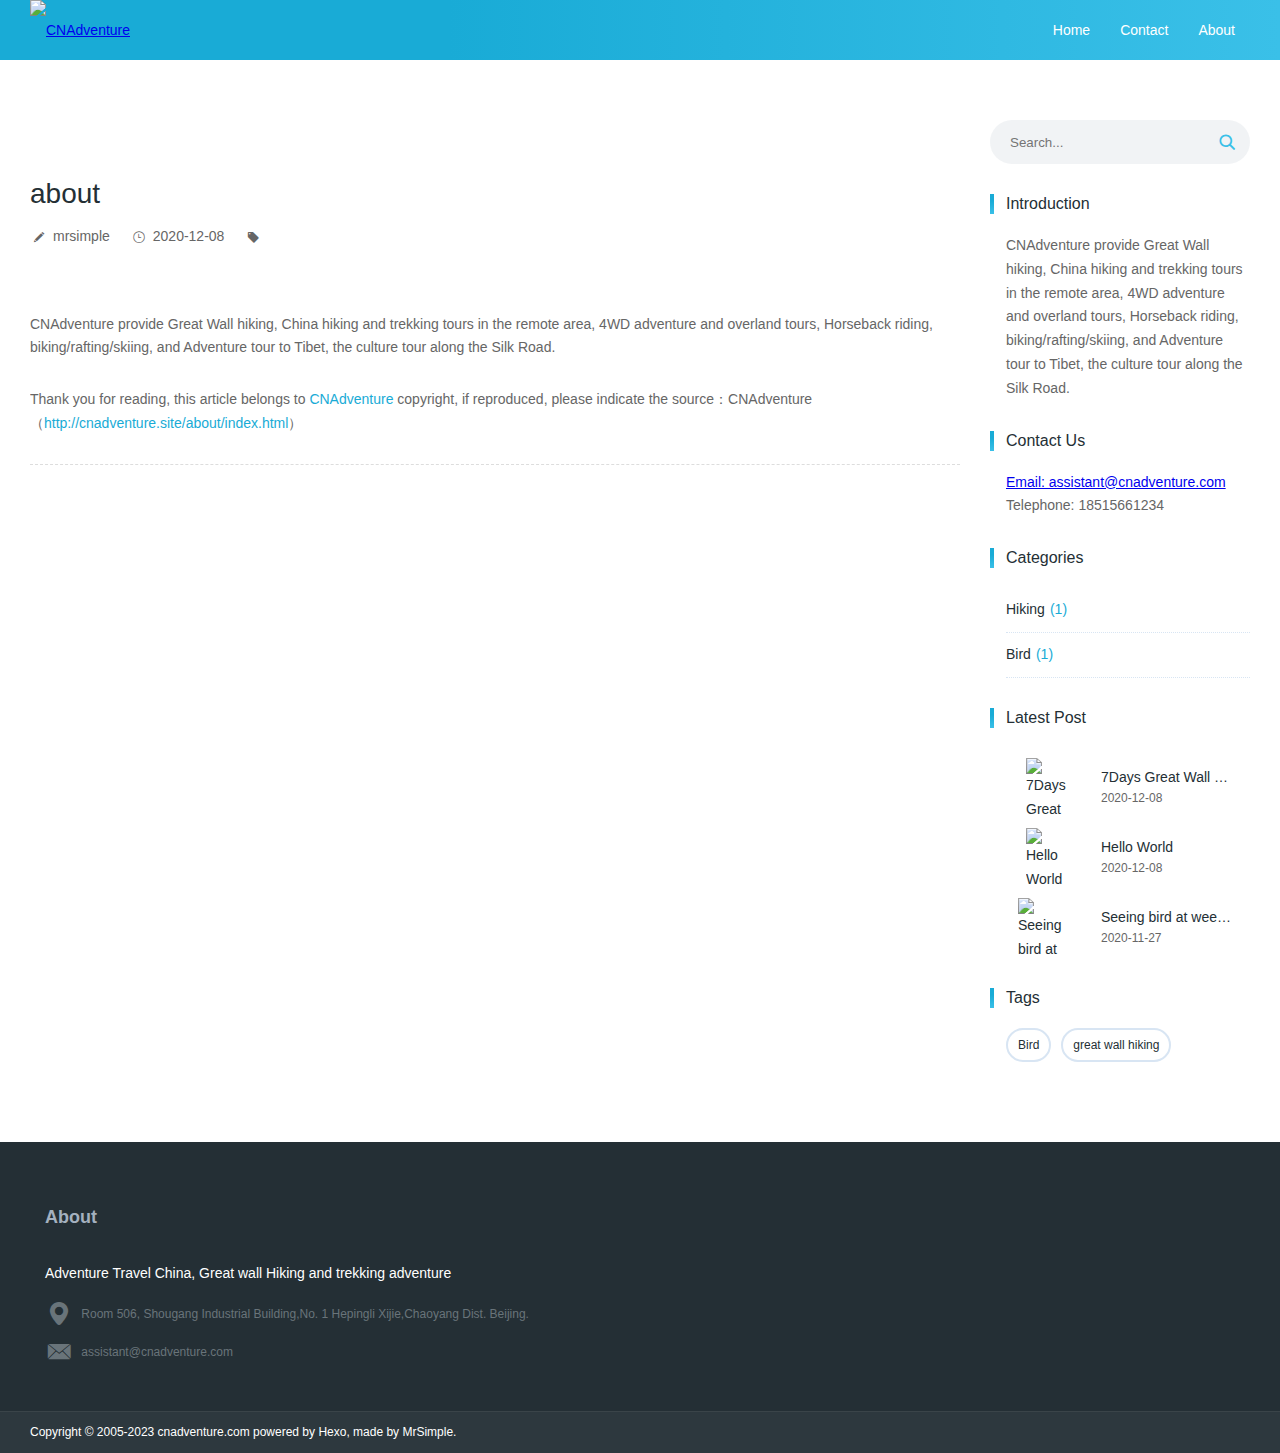
==== commit bec31b11: "Site updated: 2020-12-08 19:41:32" ====
--- a/about/index.html
+++ b/about/index.html
@@ -1 +1 @@
-<!DOCTYPE html><html lang="en"><head><meta charset="utf-8"><title>about | China Adventure Tours</title><meta http-equiv="X-UA-Compatible" content="IE=Edge,chrome=1"><meta name="viewport" content="width=device-width,initial-scale=1,maximum-scale=1,user-scalable=no"><meta name="format-detection" content="telephone=no"><meta name="author" content="[object Object]"><meta name="designer" content="minfive"><meta name="keywords" content="China Adventure Tours, Great Wall Adventure, hiking vacations, trekking,4WD adventure, 4X4 adventure tours, Tibet adventure tours, Silk road, biking, Wildlife"><meta name="description" content="CNAdventure provide Great Wall hiking, China hiking and trekking tours in the remote area, 4WD adventure and overland tours, Horseback riding, biking/rafting/skiing, and Adventure tour to Tibet, the culture tour along the Silk Road."><meta name="apple-mobile-web-app-capable" content="yes"><meta name="apple-mobile-web-app-status-bar-style" content="black"><meta name="format-detection" content="telephone=yes"><meta name="mobile-web-app-capable" content="yes"><meta name="robots" content="all"><link rel="canonical" href="http://cnadventure.site/about/index.html"><link rel="icon" type="image/png" href="https://img-blog.csdnimg.cn/20201208153813912.png" sizes="32x32"><link rel="stylesheet" href="/scss/base/index.css"><link rel="alternate" href="/atom.xml" title="CNAdventure" type="application/atom+xml"><link rel="stylesheet" href="/scss/views/page/post.css"><meta name="generator" content="Hexo 5.2.0"></head><body ontouchstart><div id="page-loading" class="page page-loading" style="background-image:url(https://blog.static.minfive.com/other/loader.gif)"></div><div id="page" class="page js-hidden"><header class="page__small-header page__header--small"><nav class="page__navbar"><div class="page__container navbar-container"><a class="page__logo" href="/" title="CNAdventure" alt="CNAdventure"><img src="https://img-blog.csdnimg.cn/20201208153813912.png" alt="CNAdventure"></a><nav class="page__nav"><ul class="nav__list clearfix"><li class="nav__item"><a href="/" alt="Home" title="Home">Home</a></li><li class="nav__item"><a href="/contact" alt="Contact" title="Contact">Contact</a></li><li class="nav__item"><a href="/about" alt="About" title="About">About</a></li></ul></nav><button class="page__menu-btn" type="button"><i class="iconfont icon-menu"></i></button></div></nav></header><main class="page__container page__main"><div class="page__content"><article class="page__post"><header class="post__info"><h1 class="post__title">about</h1><div class="post__mark"><div class="mark__block"><i class="mark__icon iconfont icon-write"></i><ul class="mark__list clearfix"><li class="mark__item"><a target="_blank" rel="noopener" href="http://github.com/hehonghui">mrsimple</a></li></ul></div><div class="mark__block"><i class="mark__icon iconfont icon-time"></i><ul class="mark__list clearfix"><li class="mark__item"><span>2020-12-08</span></li></ul></div><div class="mark__block"><i class="mark__icon iconfont icon-tab"></i><ul class="mark__list clearfix"></ul></div></div></header><div class="post__content"><p>CNAdventure provide Great Wall hiking, China hiking and trekking tours in the remote area, 4WD adventure and overland tours, Horseback riding, biking/rafting/skiing, and Adventure tour to Tibet, the culture tour along the Silk Road.</p><div class="post-announce">Thank you for reading, this article belongs to <a href="http://cnadventure.site">CNAdventure</a> copyright, if reproduced, please indicate the source：CNAdventure（<a href="http://cnadventure.site/about/index.html">http://cnadventure.site/about/index.html</a>）</div><div class="post__prevs"><div class="post__prev"></div><div class="post__prev post__prev--right"></div></div></div></article></div><aside class="page__sidebar"><form id="page-search-from" class="page__search-from" action="/search/"><label class="search-form__item"><input class="input" type="text" name="search" placeholder="Search..."> <i class="iconfont icon-search"></i></label></form><div class="sidebar__block"><h3 class="block__title">Introduction</h3><p class="block__text">CNAdventure provide Great Wall hiking, China hiking and trekking tours in the remote area, 4WD adventure and overland tours, Horseback riding, biking/rafting/skiing, and Adventure tour to Tibet, the culture tour along the Silk Road.</p></div><div class="sidebar__block"><h3 class="block__title">Categories</h3><ul class="block-list"><li class="block-list-item"><a class="block-list-link" href="/categories/Hiking/">Hiking</a><span class="block-list-count">1</span></li><li class="block-list-item"><a class="block-list-link" href="/categories/Bird/">Bird</a><span class="block-list-count">1</span></li></ul></div><div class="sidebar__block"><h3 class="block__title">Latest Post</h3><ul class="block-list latest-post-list"><li class="latest-post-item"><a href="/2020/12/08/7Days-Great-Wall-Hiking/" title="7Days Great Wall Hiking"><div class="item__cover"><img src="https://img-blog.csdnimg.cn/20201208170848709.jpg" alt="7Days Great Wall Hiking"></div><div class="item__info"><h3 class="item__title">7Days Great Wall Hiking</h3><span class="item__text">2020-12-08</span></div></a></li><li class="latest-post-item"><a href="/2020/12/08/hello-world/" title="Hello World"><div class="item__cover"><img src="https://media.istockphoto.com/photos/great-wall-picture-id1051651510?b=1&k=6&m=1051651510&s=170667a&w=0&h=GGEyjSM1LxSnq-tvLRw057S_jQP8WgBnbUMtSxBmeWM=" alt="Hello World"></div><div class="item__info"><h3 class="item__title">Hello World</h3><span class="item__text">2020-12-08</span></div></a></li><li class="latest-post-item"><a href="/2020/11/27/great-wall-hiking-day3/" title="Seeing bird at weekend"><div class="item__cover"><img src="http://img01.1sucai.com/180329/330819-1P32910251141.jpg" alt="Seeing bird at weekend"></div><div class="item__info"><h3 class="item__title">Seeing bird at weekend</h3><span class="item__text">2020-11-27</span></div></a></li></ul></div><div class="sidebar__block"><h3 class="block__title">Tags</h3><ul class="block-list tag-list clearfix"><li class="tag-item"><a class="tag-link" href="/tags/Bird/">Bird</a></li><li class="tag-item"><a class="tag-link" href="/tags/great-wall-hiking/">great wall hiking</a></li></ul></div></aside></main><footer class="page__footer"><section class="footer__top"><div class="page__container footer__container"><div class="footer-top__item footer-top__item--2"><h3 class="item__title">About</h3><div class="item__content"><p class="item__text">Adventure Travel China, Great wall Hiking and trekking adventure</p><ul class="footer__contact-info"><li class="contact-info__item"><i class="iconfont icon-address"></i> <span>Room 506, Shougang Industrial Building,No. 1 Hepingli Xijie,Chaoyang Dist. Beijing.</span></li><li class="contact-info__item"><i class="iconfont icon-email2"></i> <span>assistant@cnadventure.com</span></li></ul></div></div></div></section><section class="footer__bottom"><div class="page__container footer__container"><p class="footer__copyright">Copyright © 2005-2023 <a href="https://cnadventure.com" target="_blank">cnadventure.com</a> powered by <a href="http://hexo.io/" target="_blank">Hexo</a>, made by <a href="https://github.com/hehonghui" target="_blank">MrSimple</a>.</p><ul class="footer__social-network clearfix"></ul></div></section></footer><div id="back-top" class="back-top back-top--hidden js-hidden"><i class="iconfont icon-top"></i></div></div><script src="/js/common.js"></script><script src="/js/page/post.js"></script><script async src="//busuanzi.ibruce.info/busuanzi/2.3/busuanzi.pure.mini.js"></script></body></html>+<!DOCTYPE html><html lang="en"><head><meta charset="utf-8"><title>about | China Adventure Tours</title><meta http-equiv="X-UA-Compatible" content="IE=Edge,chrome=1"><meta name="viewport" content="width=device-width,initial-scale=1,maximum-scale=1,user-scalable=no"><meta name="format-detection" content="telephone=no"><meta name="author" content="[object Object]"><meta name="designer" content="minfive"><meta name="keywords" content="China Adventure Tours, Great Wall Adventure, hiking vacations, trekking,4WD adventure, 4X4 adventure tours, Tibet adventure tours, Silk road, biking, Wildlife"><meta name="description" content="CNAdventure provide Great Wall hiking, China hiking and trekking tours in the remote area, 4WD adventure and overland tours, Horseback riding, biking/rafting/skiing, and Adventure tour to Tibet, the culture tour along the Silk Road."><meta name="apple-mobile-web-app-capable" content="yes"><meta name="apple-mobile-web-app-status-bar-style" content="black"><meta name="format-detection" content="telephone=yes"><meta name="mobile-web-app-capable" content="yes"><meta name="robots" content="all"><link rel="canonical" href="http://cnadventure.site/about/index.html"><link rel="icon" type="image/png" href="https://img-blog.csdnimg.cn/20201208153813912.png" sizes="32x32"><link rel="stylesheet" href="/scss/base/index.css"><link rel="alternate" href="/atom.xml" title="CNAdventure" type="application/atom+xml"><link rel="stylesheet" href="/scss/views/page/post.css"><meta name="generator" content="Hexo 5.2.0"></head><body ontouchstart><div id="page-loading" class="page page-loading" style="background-image:url(https://blog.static.minfive.com/other/loader.gif)"></div><div id="page" class="page js-hidden"><header class="page__small-header page__header--small"><nav class="page__navbar"><div class="page__container navbar-container"><a class="page__logo" href="/" title="CNAdventure" alt="CNAdventure"><img src="https://img-blog.csdnimg.cn/20201208153813912.png" alt="CNAdventure"></a><nav class="page__nav"><ul class="nav__list clearfix"><li class="nav__item"><a href="/" alt="Home" title="Home">Home</a></li><li class="nav__item"><a href="/contact" alt="Contact" title="Contact">Contact</a></li><li class="nav__item"><a href="/about" alt="About" title="About">About</a></li></ul></nav><button class="page__menu-btn" type="button"><i class="iconfont icon-menu"></i></button></div></nav></header><main class="page__container page__main"><div class="page__content"><article class="page__post"><header class="post__info"><h1 class="post__title">about</h1><div class="post__mark"><div class="mark__block"><i class="mark__icon iconfont icon-write"></i><ul class="mark__list clearfix"><li class="mark__item"><a target="_blank" rel="noopener" href="http://github.com/hehonghui">mrsimple</a></li></ul></div><div class="mark__block"><i class="mark__icon iconfont icon-time"></i><ul class="mark__list clearfix"><li class="mark__item"><span>2020-12-08</span></li></ul></div><div class="mark__block"><i class="mark__icon iconfont icon-tab"></i><ul class="mark__list clearfix"></ul></div></div></header><div class="post__content"><p>CNAdventure provide Great Wall hiking, China hiking and trekking tours in the remote area, 4WD adventure and overland tours, Horseback riding, biking/rafting/skiing, and Adventure tour to Tibet, the culture tour along the Silk Road.</p><div class="post-announce">Thank you for reading, this article belongs to <a href="http://cnadventure.site">CNAdventure</a> copyright, if reproduced, please indicate the source：CNAdventure（<a href="http://cnadventure.site/about/index.html">http://cnadventure.site/about/index.html</a>）</div><div class="post__prevs"><div class="post__prev"></div><div class="post__prev post__prev--right"></div></div></div></article></div><aside class="page__sidebar"><form id="page-search-from" class="page__search-from" action="/search/"><label class="search-form__item"><input class="input" type="text" name="search" placeholder="Search..."> <i class="iconfont icon-search"></i></label></form><div class="sidebar__block"><h3 class="block__title">Introduction</h3><p class="block__text">CNAdventure provide Great Wall hiking, China hiking and trekking tours in the remote area, 4WD adventure and overland tours, Horseback riding, biking/rafting/skiing, and Adventure tour to Tibet, the culture tour along the Silk Road.</p></div><div class="sidebar__block"><h3 class="block__title">Contact Us</h3><p class="block__text"><a href="mailto:assistant@cnadventure.com">Email: assistant@cnadventure.com</a></p><p class="block__text">Telephone: 18515661234</p></div><div class="sidebar__block"><h3 class="block__title">Categories</h3><ul class="block-list"><li class="block-list-item"><a class="block-list-link" href="/categories/Hiking/">Hiking</a><span class="block-list-count">1</span></li><li class="block-list-item"><a class="block-list-link" href="/categories/Bird/">Bird</a><span class="block-list-count">1</span></li></ul></div><div class="sidebar__block"><h3 class="block__title">Latest Post</h3><ul class="block-list latest-post-list"><li class="latest-post-item"><a href="/2020/12/08/7Days-Great-Wall-Hiking/" title="7Days Great Wall Hiking"><div class="item__cover"><img src="https://img-blog.csdnimg.cn/20201208170848709.jpg" alt="7Days Great Wall Hiking"></div><div class="item__info"><h3 class="item__title">7Days Great Wall Hiking</h3><span class="item__text">2020-12-08</span></div></a></li><li class="latest-post-item"><a href="/2020/12/08/hello-world/" title="Hello World"><div class="item__cover"><img src="https://media.istockphoto.com/photos/great-wall-picture-id1051651510?b=1&k=6&m=1051651510&s=170667a&w=0&h=GGEyjSM1LxSnq-tvLRw057S_jQP8WgBnbUMtSxBmeWM=" alt="Hello World"></div><div class="item__info"><h3 class="item__title">Hello World</h3><span class="item__text">2020-12-08</span></div></a></li><li class="latest-post-item"><a href="/2020/11/27/great-wall-hiking-day3/" title="Seeing bird at weekend"><div class="item__cover"><img src="http://img01.1sucai.com/180329/330819-1P32910251141.jpg" alt="Seeing bird at weekend"></div><div class="item__info"><h3 class="item__title">Seeing bird at weekend</h3><span class="item__text">2020-11-27</span></div></a></li></ul></div><div class="sidebar__block"><h3 class="block__title">Tags</h3><ul class="block-list tag-list clearfix"><li class="tag-item"><a class="tag-link" href="/tags/Bird/">Bird</a></li><li class="tag-item"><a class="tag-link" href="/tags/great-wall-hiking/">great wall hiking</a></li></ul></div></aside></main><footer class="page__footer"><section class="footer__top"><div class="page__container footer__container"><div class="footer-top__item footer-top__item--2"><h3 class="item__title">About</h3><div class="item__content"><p class="item__text">Adventure Travel China, Great wall Hiking and trekking adventure</p><ul class="footer__contact-info"><li class="contact-info__item"><i class="iconfont icon-address"></i> <span>Room 506, Shougang Industrial Building,No. 1 Hepingli Xijie,Chaoyang Dist. Beijing.</span></li><li class="contact-info__item"><i class="iconfont icon-email2"></i> <span>assistant@cnadventure.com</span></li></ul></div></div></div></section><section class="footer__bottom"><div class="page__container footer__container"><p class="footer__copyright">Copyright © 2005-2023 <a href="https://cnadventure.com" target="_blank">cnadventure.com</a> powered by <a href="http://hexo.io/" target="_blank">Hexo</a>, made by <a href="https://github.com/hehonghui" target="_blank">MrSimple</a>.</p><ul class="footer__social-network clearfix"></ul></div></section></footer><div id="back-top" class="back-top back-top--hidden js-hidden"><i class="iconfont icon-top"></i></div></div><script src="/js/common.js"></script><script src="/js/page/post.js"></script><script async src="//busuanzi.ibruce.info/busuanzi/2.3/busuanzi.pure.mini.js"></script></body></html>